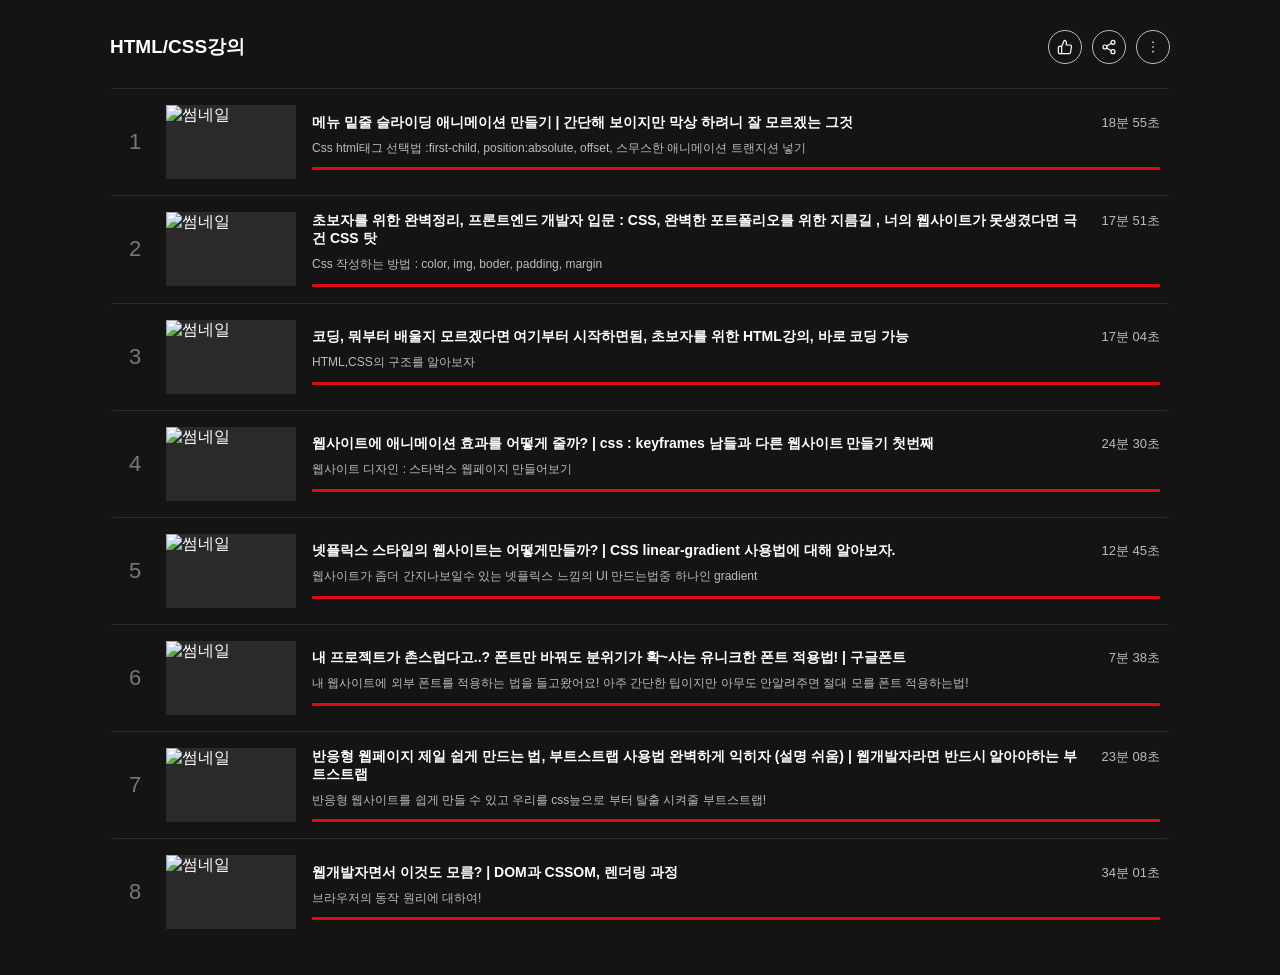
==== playlist.html @ 6932c81b "재생목록1 페이지 완성" ====
<!DOCTYPE html>
<html lang="ko">
<head>
<meta charset="UTF-8">
<meta name="viewport" content="width=device-width, initial-scale=1.0">
<title>재생목록</title>
<link rel="stylesheet" href="playlist.css">
</head>
<body>

<div class="container">

  <!-- 상단 메타 -->
  <div class="meta-section">
  <div class="meta-left">
    <div class="title-row">
      <div class="current-ep-title">HTML/CSS강의</div>
      <div class="icon-row">
        <div class="icon-btn" title="좋아요">
          <svg viewBox="0 0 24 24"><path d="M14 9V5a3 3 0 0 0-3-3l-4 9v11h11.28a2 2 0 0 0 2-1.7l1.38-9a2 2 0 0 0-2-2.3H14z"/><path d="M7 22H4a2 2 0 0 1-2-2v-7a2 2 0 0 1 2-2h3"/></svg>
        </div>
        <div class="icon-btn" title="공유">
          <svg viewBox="0 0 24 24"><circle cx="18" cy="5" r="3"/><circle cx="6" cy="12" r="3"/><circle cx="18" cy="19" r="3"/><line x1="8.59" y1="13.51" x2="15.42" y2="17.49"/><line x1="15.41" y1="6.51" x2="8.59" y2="10.49"/></svg>
        </div>
        <div class="icon-btn" title="더보기">
          <svg viewBox="0 0 24 24"><circle cx="12" cy="5" r="1.2" fill="currentColor" stroke="none"/><circle cx="12" cy="12" r="1.2" fill="currentColor" stroke="none"/><circle cx="12" cy="19" r="1.2" fill="currentColor" stroke="none"/></svg>
        </div>
      </div>
    </div>
 </div>
  </div>

  <div class="ep-list">

    <div class="ep-item" onclick="selectEp(this); window.open('https://www.youtube.com/watch?v=O54PjSD9BUg&list=PLKvVQ9ZQzjVkwahMynnQuY0E_ohMtzBxn&index=1&t=4s', '_blank')">
      <div class="ep-num">1</div>
      <div class="ep-thumb">
         <img src="https://i.ytimg.com/vi/O54PjSD9BUg/hqdefault.jpg?sqp=-oaymwErCPYBEIoBSFryq4qpAx0IARUAAIhCGAHYAQHiAQoIGBACGAY4AUABuALzGA==&rs=AOn4CLDcN3H7yJtM1cIlPuHgx_kvDFDlxg" alt="썸네일">
         <div class="play-overlay">
            <div class="play-icon">
            <svg viewBox="0 0 24 24"><polygon points="5 3 19 12 5 21 5 3"/></svg>
            </div>
        </div>
      </div>
      <div class="ep-info">
        <div class="ep-info-top">
          <div class="ep-name">메뉴 밑줄 슬라이딩 애니메이션 만들기 | 간단해 보이지만 막상 하려니 잘 모르겠는 그것</div>
          <div class="ep-duration">18분 55초</div>
        </div>
        <div class="ep-synopsis">Css html태그 선택법 :first-child, position:absolute, offset, 스무스한 애니메이션 트랜지션 넣기 </div>
        <div class="progress-bar"><div class="progress-fill" style="width: 100%;"></div></div>
      </div>
    </div>




    <div class="ep-item" onclick="selectEp(this); window.open('https://youtu.be/sZXr_4fmz5o?list=PLKvVQ9ZQzjVkwahMynnQuY0E_ohMtzBxn', '_blank')">
      <div class="ep-num">2</div>
      <div class="ep-thumb">
         <img src="https://i.ytimg.com/vi/sZXr_4fmz5o/hqdefault.jpg?sqp=-oaymwErCPYBEIoBSFryq4qpAx0IARUAAIhCGAHYAQHiAQoIGBACGAY4AUABuALzGA==&rs=AOn4CLARLciprda5Cd1lwM1cRV9JshoJgQ" alt="썸네일">
         <div class="play-overlay">
            <div class="play-icon">
            <svg viewBox="0 0 24 24"><polygon points="5 3 19 12 5 21 5 3"/></svg>
            </div>
        </div>
      </div>
      <div class="ep-info">
        <div class="ep-info-top">
          <div class="ep-name">초보자를 위한 완벽정리, 프론트엔드 개발자 입문 : CSS, 완벽한 포트폴리오를 위한 지름길 , 너의 웹사이트가 못생겼다면 극건 CSS 탓</div>
          <div class="ep-duration">17분 51초</div>
        </div>
        <div class="ep-synopsis">Css 작성하는 방법 : color, img, boder, padding, margin </div>
        <div class="progress-bar"><div class="progress-fill" style="width: 100%;"></div></div>
      </div>
    </div>


    <div class="ep-item" onclick="selectEp(this); window.open('https://www.youtube.com/watch?v=CpUmhGdUHEA&list=PLKvVQ9ZQzjVkwahMynnQuY0E_ohMtzBxn&index=4', '_blank')">
      <div class="ep-num">3</div>
      <div class="ep-thumb">
         <img src="https://i.ytimg.com/vi/CpUmhGdUHEA/hqdefault.jpg?sqp=-oaymwErCPYBEIoBSFryq4qpAx0IARUAAIhCGAHYAQHiAQoIGBACGAY4AUABuALzGA==&rs=AOn4CLBzw8SIg0SNxMRYqB7HSY_Y7AgEuw" alt="썸네일">
         <div class="play-overlay">
            <div class="play-icon">
            <svg viewBox="0 0 24 24"><polygon points="5 3 19 12 5 21 5 3"/></svg>
            </div>
        </div>
      </div>
      <div class="ep-info">
        <div class="ep-info-top">
          <div class="ep-name">코딩, 뭐부터 배울지 모르겠다면 여기부터 시작하면됨, 초보자를 위한 HTML강의, 바로 코딩 가능</div>
          <div class="ep-duration">17분 04초</div>
        </div>
        <div class="ep-synopsis">HTML,CSS의 구조를 알아보자</div>
        <div class="progress-bar"><div class="progress-fill" style="width: 100%;"></div></div>
      </div>
    </div>


    <div class="ep-item" onclick="selectEp(this); window.open('https://www.youtube.com/watch?v=ru5FGYuycwY&list=PLKvVQ9ZQzjVkwahMynnQuY0E_ohMtzBxn&index=6', '_blank')">
      <div class="ep-num">4</div>
      <div class="ep-thumb">
         <img src="https://i.ytimg.com/vi/ru5FGYuycwY/hqdefault.jpg?sqp=-oaymwErCPYBEIoBSFryq4qpAx0IARUAAIhCGAHYAQHiAQoIGBACGAY4AUABuALzGA==&rs=AOn4CLBghfAAwpyb5lJ2J05Z1sfOd4zcBg" alt="썸네일">
         <div class="play-overlay">
            <div class="play-icon">
            <svg viewBox="0 0 24 24"><polygon points="5 3 19 12 5 21 5 3"/></svg>
            </div>
        </div>
      </div>
      <div class="ep-info">
        <div class="ep-info-top">
          <div class="ep-name">웹사이트에 애니메이션 효과를 어떻게 줄까? | css : keyframes 남들과 다른 웹사이트 만들기 첫번째</div>
          <div class="ep-duration">24분 30초</div>
        </div>
        <div class="ep-synopsis">웹사이트 디자인 : 스타벅스 웹페이지 만들어보기</div>
        <div class="progress-bar"><div class="progress-fill" style="width: 100%;"></div></div>
      </div>
    </div>


    <div class="ep-item" onclick="selectEp(this); window.open('https://www.youtube.com/watch?v=zLtUPIPum00&list=PLKvVQ9ZQzjVkwahMynnQuY0E_ohMtzBxn&index=7', '_blank')">
      <div class="ep-num">5</div>
      <div class="ep-thumb">
         <img src="https://i.ytimg.com/vi/zLtUPIPum00/hqdefault.jpg?sqp=-oaymwErCPYBEIoBSFryq4qpAx0IARUAAIhCGAHYAQHiAQoIGBACGAY4AUABuALzGA==&rs=AOn4CLAVdjYrtYRPrisgFxC79QcOFiSerQ" alt="썸네일">
         <div class="play-overlay">
            <div class="play-icon">
            <svg viewBox="0 0 24 24"><polygon points="5 3 19 12 5 21 5 3"/></svg>
            </div>
        </div>
      </div>
      <div class="ep-info">
        <div class="ep-info-top">
          <div class="ep-name"> 넷플릭스 스타일의 웹사이트는 어떻게만들까? | CSS linear-gradient 사용법에 대해 알아보자.</div>
          <div class="ep-duration">12분 45초</div>
        </div>
        <div class="ep-synopsis">웹사이트가 좀더 간지나보일수 있는 넷플릭스 느낌의 UI 만드는법중 하나인 gradient</div>
        <div class="progress-bar"><div class="progress-fill" style="width: 100%;"></div></div>
      </div>
    </div>


    <div class="ep-item" onclick="selectEp(this); window.open('https://www.youtube.com/watch?v=4fxgb3LkA7I&list=PLKvVQ9ZQzjVkwahMynnQuY0E_ohMtzBxn&index=8', '_blank')">
      <div class="ep-num">6</div>
      <div class="ep-thumb">
         <img src="https://i.ytimg.com/vi/4fxgb3LkA7I/hqdefault.jpg?sqp=-oaymwErCPYBEIoBSFryq4qpAx0IARUAAIhCGAHYAQHiAQoIGBACGAY4AUABuALzGA==&rs=AOn4CLDlkb3dBLdRve5p8XhMQTsYBlg20A" alt="썸네일">
         <div class="play-overlay">
            <div class="play-icon">
            <svg viewBox="0 0 24 24"><polygon points="5 3 19 12 5 21 5 3"/></svg>
            </div>
        </div>
      </div>
      <div class="ep-info">
        <div class="ep-info-top">
          <div class="ep-name">내 프로젝트가 촌스럽다고..? 폰트만 바꿔도 분위기가 확~사는 유니크한 폰트 적용법! | 구글폰트</div>
          <div class="ep-duration">7분 38초</div>
        </div>
        <div class="ep-synopsis">내 웹사이트에 외부 폰트를 적용하는 법을 들고왔어요! 아주 간단한 팁이지만 아무도 안알려주면 절대 모를 폰트 적용하는법!</div>
        <div class="progress-bar"><div class="progress-fill" style="width: 100%;"></div></div>
      </div>
    </div>


    <div class="ep-item" onclick="selectEp(this); window.open('https://www.youtube.com/watch?v=3Az_hKsL9L8&list=PLKvVQ9ZQzjVkwahMynnQuY0E_ohMtzBxn&index=9', '_blank')">
      <div class="ep-num">7</div>
      <div class="ep-thumb">
         <img src="https://i.ytimg.com/vi/3Az_hKsL9L8/hqdefault.jpg?sqp=-oaymwErCPYBEIoBSFryq4qpAx0IARUAAIhCGAHYAQHiAQoIGBACGAY4AUABuALzGA==&rs=AOn4CLApEu69o0sN87RUN-Vc2FjyyPUTFg" alt="썸네일">
         <div class="play-overlay">
            <div class="play-icon">
            <svg viewBox="0 0 24 24"><polygon points="5 3 19 12 5 21 5 3"/></svg>
            </div>
        </div>
      </div>
      <div class="ep-info">
        <div class="ep-info-top">
          <div class="ep-name">반응형 웹페이지 제일 쉽게 만드는 법, 부트스트랩 사용법 완벽하게 익히자 (설명 쉬움) | 웹개발자라면 반드시 알아야하는 부트스트랩</div>
          <div class="ep-duration">23분 08초</div>
        </div>
        <div class="ep-synopsis">반응형 웹사이트를 쉽게 만들 수 있고 우리를 css늪으로 부터 탈출 시켜줄 부트스트랩!</div>
        <div class="progress-bar"><div class="progress-fill" style="width: 100%;"></div></div>
      </div>
    </div>


    <div class="ep-item" onclick="selectEp(this); window.open('https://www.youtube.com/watch?v=Mqh13dNI8jc&list=PLKvVQ9ZQzjVkwahMynnQuY0E_ohMtzBxn&index=10', '_blank')">
      <div class="ep-num">8</div>
      <div class="ep-thumb">
         <img src="https://i.ytimg.com/vi/Mqh13dNI8jc/hqdefault.jpg?sqp=-oaymwErCPYBEIoBSFryq4qpAx0IARUAAIhCGAHYAQHiAQoIGBACGAY4AUABuALzGA==&rs=AOn4CLDuhd8_MtLggS5jxaqYYrLkYt_MGA" alt="썸네일">
         <div class="play-overlay">
            <div class="play-icon">
            <svg viewBox="0 0 24 24"><polygon points="5 3 19 12 5 21 5 3"/></svg>
            </div>
        </div>
      </div>
      <div class="ep-info">
        <div class="ep-info-top">
          <div class="ep-name">웹개발자면서 이것도 모름? | DOM과 CSSOM, 렌더링 과정</div>
          <div class="ep-duration">34분 01초</div>
        </div>
        <div class="ep-synopsis">브라우저의 동작 원리에 대하여!</div>
        <div class="progress-bar"><div class="progress-fill" style="width: 100%;"></div></div>
      </div>
    </div>

<script>
  function selectEp(el) {
    document.querySelectorAll('.ep-item').forEach(e => e.classList.remove('active'));
    el.classList.add('active');
  }
</script>
</body>
</html>
---- playlist.css ----
* { box-sizing: border-box; margin: 0; padding: 0; }

body {
  background: #141414;
  color: #fff;
  font-family: 'Helvetica Neue', Arial, sans-serif;
  min-height: 100vh;
}

.container {
  max-width: 1100px;
  margin: 0 auto;
  padding: 30px 20px;
}

/* 상단 메타 영역 */
.meta-section {
  display: flex;
  justify-content: space-between;
  align-items: flex-start;
  margin-bottom: 24px;
  gap: 40px;
}

.meta-left { display: flex; flex-direction: column; gap: 12px; width: 100%; }


.ep-section-title {
  font-size: 20px;
  font-weight: 700;
}

.title-row {
  display: flex;
  align-items: center;
  justify-content: space-between;
  gap: 16px;
  width: 100%;
}

.current-ep-title {
  font-size: 19px;
  font-weight: 700;
  margin-bottom: 0;
}

.icon-row {
  display: flex;
  gap: 10px;
  align-items: center;
  margin-left: auto;
}

.badges {
  display: flex;
  align-items: center;
  gap: 10px;
  font-size: 13px;
  color: #bcbcbc;
}

.badge-age {
  background: #e50914;
  color: #fff;
  font-size: 12px;
  font-weight: 700;
  padding: 2px 7px;
  border-radius: 2px;
}

.badge-hd {
  border: 1px solid #bcbcbc;
  color: #bcbcbc;
  font-size: 11px;
  padding: 1px 5px;
  border-radius: 2px;
}

.badge-ad {
  font-size: 12px;
  color: #bcbcbc;
  border: 1px solid #bcbcbc;
  padding: 1px 4px;
  border-radius: 2px;
}

.icon-row {
  display: flex;
  gap: 10px;
  align-items: center;
}

.icon-btn {
  width: 34px;
  height: 34px;
  border-radius: 50%;
  border: 1.5px solid #bcbcbc;
  display: flex;
  align-items: center;
  justify-content: center;
  cursor: pointer;
  color: #fff;
  background: transparent;
  transition: border-color 0.2s, background 0.2s;
}

.icon-btn:hover { border-color: #fff; background: rgba(255,255,255,0.1); }

.icon-btn svg { width: 16px; height: 16px; fill: none; stroke: currentColor; stroke-width: 1.8; stroke-linecap: round; stroke-linejoin: round; }


/* 회차 섹션 */
.ep-section-header {
  display: flex;
  justify-content: space-between;
  align-items: center;
  margin-bottom: 16px;
}


.season-select {
  display: flex;
  align-items: center;
  gap: 8px;
  font-size: 14px;
  color: #fff;
  border: 1px solid #555;
  padding: 7px 16px;
  border-radius: 4px;
  cursor: pointer;
  background: #2a2a2a;
  transition: background 0.2s;
}

.season-select:hover { background: #333; }

.season-select svg { width: 14px; height: 14px; fill: none; stroke: currentColor; stroke-width: 2; }

.sub-badges {
  display: flex;
  align-items: center;
  gap: 10px;
  margin-bottom: 16px;
  font-size: 14px;
  color: #bcbcbc;
}

/* 에피소드 목록 */
.ep-list { display: flex; flex-direction: column; }

.ep-item {
  display: flex;
  align-items: center;
  gap: 16px;
  padding: 16px 10px;
  border-top: 1px solid #2a2a2a;
  cursor: pointer;
  border-radius: 4px;
  transition: background 0.15s;
}

.ep-item:hover { background: #1f1f1f; }
.ep-item.active { background: #2a2a2a; }

.ep-num {
  font-size: 22px;
  color: #777;
  min-width: 30px;
  text-align: center;
  font-weight: 300;
}

.ep-thumb {
  width: 130px;
  height: 74px;
  background: #2a2a2a;
  flex-shrink: 0;
  display: flex;
  align-items: center;
  justify-content: center;
  overflow: hidden;
  position: relative;
}

.ep-thumb img {
  position: absolute;
  inset: 0;
  width: 100%;
  height: 100%;
  object-fit: cover;
}

.play-overlay {
  position: absolute;
  inset: 0;
  background: rgba(0, 0, 0, 0.5);
  display: flex;
  align-items: center;
  justify-content: center;
  opacity: 0;
  transition: opacity 0.2s;
  z-index: 1;
}

.ep-item:hover .play-overlay {
  opacity: 1;
}

.ep-thumb .play-icon {
  width: 36px;
  height: 36px;
  border-radius: 50%;
  background: rgba(255,255,255,0.15);
  display: flex;
  align-items: center;
  justify-content: center;
}

.ep-thumb .play-icon svg {
  width: 16px;
  height: 16px;
  fill: #fff;
  margin-left: 2px;
}

.ep-thumb.current .play-icon {
  background: rgba(229,9,20,0.8);
}

.ep-info { flex: 1; min-width: 0; }

.ep-info-top {
  display: flex;
  justify-content: space-between;
  align-items: flex-start;
  margin-bottom: 7px;
  gap: 12px;
}

.ep-name {
  font-size: 14px;
  font-weight: 600;
  color: #fff;
}

.ep-duration {
  font-size: 13px;
  color: #bcbcbc;
  white-space: nowrap;
  flex-shrink: 0;
}

.ep-synopsis {
  font-size: 12px;
  color: #bcbcbc;
  line-height: 1.55;
  display: -webkit-box;
  -webkit-box-orient: vertical;
  overflow: hidden;
}

.progress-bar {
  height: 3px;
  background: #444;
  border-radius: 2px;
  margin-top: 10px;
  width: 100%;
}

.progress-fill {
  height: 100%;
  background: #e50914;
  border-radius: 2px;
}
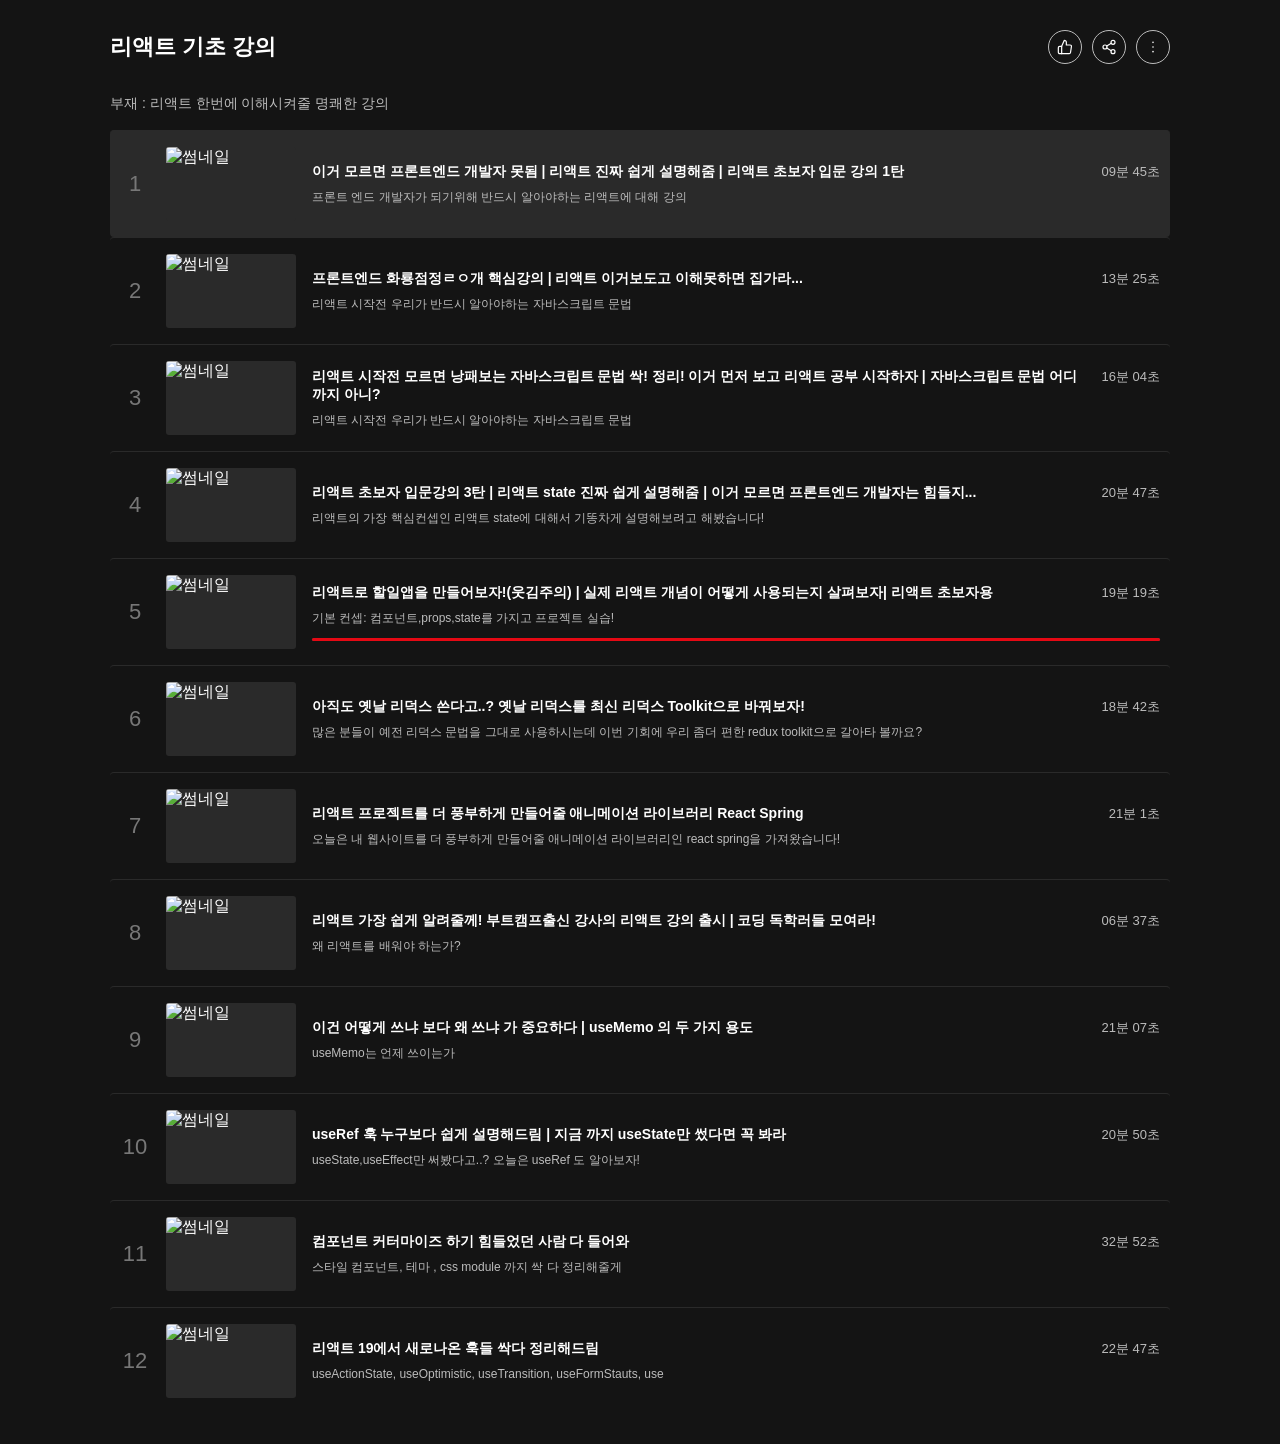
==== commit 024f3294: "재생목록 페이지 top10 완성" ====
--- a/playlist.html
+++ b/playlist.html
@@ -4,6 +4,11 @@
 <meta charset="UTF-8">
 <meta name="viewport" content="width=device-width, initial-scale=1.0">
 <title>재생목록</title>
+
+<link rel="preconnect" href="https://fonts.googleapis.com">
+<link rel="preconnect" href="https://fonts.gstatic.com" crossorigin>
+<link href="https://fonts.googleapis.com/css2?family=Inter:wght@300;400;500;600;700&family=Noto+Sans+KR:wght@300;400;500;700&display=swap" rel="stylesheet">
+
 <link rel="stylesheet" href="playlist.css">
 </head>
 <body>
@@ -14,7 +19,7 @@
   <div class="meta-section">
   <div class="meta-left">
     <div class="title-row">
-      <div class="current-ep-title">HTML/CSS강의</div>
+      <div class="current-ep-title" id="show-title"></div>
       <div class="icon-row">
         <div class="icon-btn" title="좋아요">
           <svg viewBox="0 0 24 24"><path d="M14 9V5a3 3 0 0 0-3-3l-4 9v11h11.28a2 2 0 0 0 2-1.7l1.38-9a2 2 0 0 0-2-2.3H14z"/><path d="M7 22H4a2 2 0 0 1-2-2v-7a2 2 0 0 1 2-2h3"/></svg>
@@ -29,7 +34,21 @@
     </div>
  </div>
   </div>
-
+ 
+  <!-- 회차 섹션 -->
+  <div class="ep-section-header">
+    <div class="current-ep-desc">부재 : <span id="show-desc"></span></div>
+  </div>
+ 
+  <!-- 에피소드 목록 -->
+  <div class="ep-list" id="ep-list"></div>
+ 
+</div>
+ 
+<script src="playlist.js"></script>
+</body>
+</html>
+<!-- 
   <div class="ep-list">
 
     <div class="ep-item" onclick="selectEp(this); window.open('https://www.youtube.com/watch?v=O54PjSD9BUg&list=PLKvVQ9ZQzjVkwahMynnQuY0E_ohMtzBxn&index=1&t=4s', '_blank')">
@@ -209,3 +228,5 @@
 </script>
 </body>
 </html>
+
+ -->
--- a/playlist.css
+++ b/playlist.css
@@ -24,31 +24,12 @@
 
 .meta-left { display: flex; flex-direction: column; gap: 12px; width: 100%; }
 
-
-.ep-section-title {
-  font-size: 20px;
-  font-weight: 700;
-}
-
 .title-row {
   display: flex;
   align-items: center;
   justify-content: space-between;
   gap: 16px;
   width: 100%;
-}
-
-.current-ep-title {
-  font-size: 19px;
-  font-weight: 700;
-  margin-bottom: 0;
-}
-
-.icon-row {
-  display: flex;
-  gap: 10px;
-  align-items: center;
-  margin-left: auto;
 }
 
 .badges {
@@ -108,6 +89,34 @@
 
 .icon-btn svg { width: 16px; height: 16px; fill: none; stroke: currentColor; stroke-width: 1.8; stroke-linecap: round; stroke-linejoin: round; }
 
+.meta-right {
+  font-size: 13px;
+  color: #bcbcbc;
+  line-height: 2;
+  max-width: 380px;
+  flex-shrink: 0;
+}
+
+.meta-right .label { color: #bcbcbc; }
+.meta-right .value { color: #fff; }
+.meta-right .link { color: #0080ff; cursor: pointer; }
+.meta-right .link:hover { text-decoration: underline; }
+.meta-right .bold { font-weight: 700; color: #fff; }
+
+/* 현재 에피소드 */
+.current-ep-title {
+  font-size: 22px;
+  font-weight: 700;
+  margin-bottom: 0;
+}
+
+.current-ep-desc {
+  font-size: 14px;
+  color: #bcbcbc;
+  line-height: 1.6;
+  max-width: 700px;
+  margin-top: 4px;
+}
 
 /* 회차 섹션 */
 .ep-section-header {
@@ -117,6 +126,10 @@
   margin-bottom: 16px;
 }
 
+.ep-section-title {
+  font-size: 20px;
+  font-weight: 700;
+}
 
 .season-select {
   display: flex;
@@ -173,6 +186,7 @@
 .ep-thumb {
   width: 130px;
   height: 74px;
+  border-radius: 3px;
   background: #2a2a2a;
   flex-shrink: 0;
   display: flex;
@@ -206,25 +220,21 @@
   opacity: 1;
 }
 
-.ep-thumb .play-icon {
-  width: 36px;
-  height: 36px;
+.play-overlay .play-icon {
+  width: 40px;
+  height: 40px;
   border-radius: 50%;
-  background: rgba(255,255,255,0.15);
-  display: flex;
-  align-items: center;
-  justify-content: center;
-}
-
-.ep-thumb .play-icon svg {
+  background: rgba(255, 255, 255, 0.9);
+  display: flex;
+  align-items: center;
+  justify-content: center;
+}
+
+.play-overlay .play-icon svg {
   width: 16px;
   height: 16px;
-  fill: #fff;
-  margin-left: 2px;
-}
-
-.ep-thumb.current .play-icon {
-  background: rgba(229,9,20,0.8);
+  fill: #141414;
+  margin-left: 3px;
 }
 
 .ep-info { flex: 1; min-width: 0; }
@@ -255,6 +265,7 @@
   color: #bcbcbc;
   line-height: 1.55;
   display: -webkit-box;
+  -webkit-line-clamp: 2;
   -webkit-box-orient: vertical;
   overflow: hidden;
 }
@@ -271,4 +282,4 @@
   height: 100%;
   background: #e50914;
   border-radius: 2px;
-}+}
